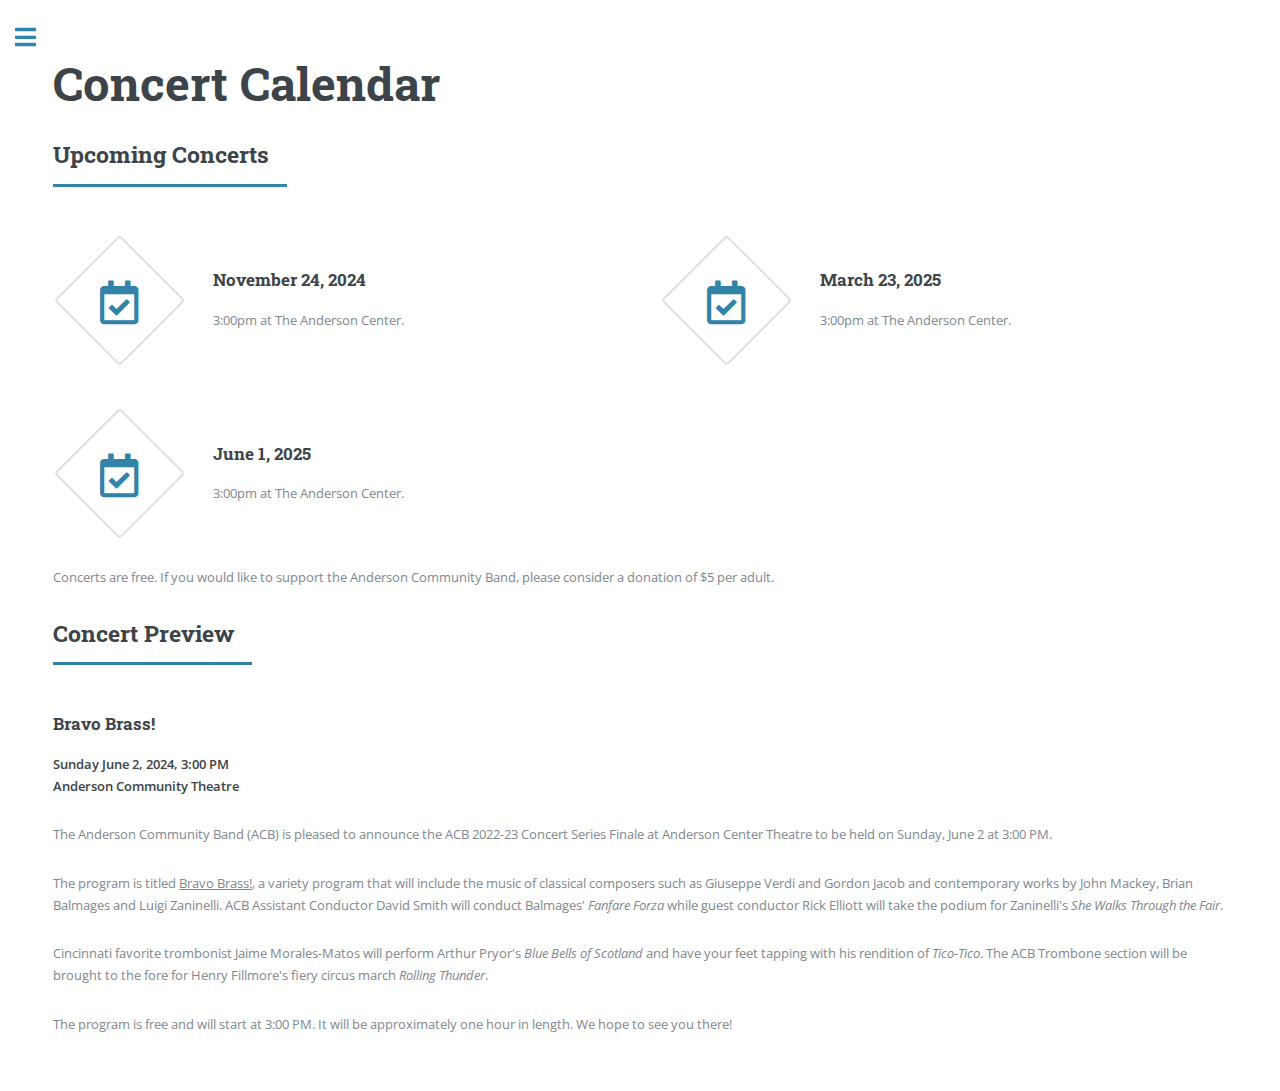
==== concerts.html @ d150aa0e "Add files via upload" ====
<!DOCTYPE HTML>
<html>
	<head>
		<title>Concert Calendar - Anderson Community Band</title>
		<meta charset="utf-8" />
		<meta name="viewport" content="width=device-width, initial-scale=1, user-scalable=no" />
		<link rel="stylesheet" href="assets/css/main.css" />
	</head>
	<body class="is-preload">

		<!-- Wrapper -->
			<div id="wrapper">

				<!-- Main -->
					<div id="main">
						<div class="inner">
							<section>
								<header>
									<h1>Concert Calendar</h1>
								</header>
								<header class="major">
									<h2>Upcoming Concerts</h2>
								</header>
								<div class="features">
									<article>
										<span class="icon far fa-calendar-check"></span>
										<div class="content">
											<h3>November 24, 2024</h3>
											<p>3:00pm at The Anderson Center.</p>
										</div>
									</article>
									<article>
										<span class="icon far fa-calendar-check"></span>
										<div class="content">
											<h3>March 23, 2025</h3>
											<p>3:00pm at The Anderson Center.</p>
										</div>
									</article>
									<article>
										<span class="icon far fa-calendar-check"></span>
										<div class="content">
											<h3>June 1, 2025</h3>
											<p>3:00pm at The Anderson Center.</p>
										</div>
									</article>
									<article>

									</article>
								</div>
								<p>Concerts are free. If you would like to support the Anderson Community Band, please consider a donation of $5 per adult.</p>
								<header class="major">
									<h2>Concert Preview</h2>
								</header>
								<h3>Bravo Brass!</h3>
								<p><strong>Sunday June 2, 2024, 3:00 PM<br/>Anderson Community Theatre</strong></p>
								<p>The Anderson Community Band (ACB) is pleased to announce the ACB 2022-23 Concert Series Finale at Anderson Center Theatre to be held on Sunday, June 2 at 3:00 PM.</p>
								<p>The program is titled <u>Bravo Brass!</u>, a variety program that will include the music of classical composers such as Giuseppe Verdi and Gordon Jacob and contemporary works by John Mackey, Brian Balmages and Luigi Zaninelli. ACB Assistant Conductor David Smith will conduct Balmages' <em>Fanfare Forza</em> while guest conductor Rick Elliott will take the podium for Zaninelli's <em>She Walks Through the Fair</em>.</p>
								<p>Cincinnati favorite trombonist Jaime Morales-Matos will perform Arthur Pryor's <em>Blue Bells of Scotland</em> and have your feet tapping with his rendition of <em>Tico-Tico</em>. The ACB Trombone section will be brought to the fore for Henry Fillmore's fiery circus march <em>Rolling Thunder</em>.</p>
								<p>The program is free and will start at 3:00 PM. It will be approximately one hour in length. We hope to see you there!</p>
							</section>
						</div>
					</div>

				<!-- Sidebar -->
					<div id="sidebar">
						<div class="inner">
							<section id="search" class="alt">
								<span class="image fit"><img src="images/acb_logo.png" alt=""></span>
							</section>
							<!-- Menu -->
								<nav id="menu">
									<ul>
										<li><a href="index.html">Home</a></li>
										<li><a href="concerts.html">Concert Calendar</a></li>
										<li><a href="pastperformance.html">Past Performances</a></li>
										<li><a href="join.html">Join</a></li>
										<li><a href="support.html">Support ACB</a></li>
									</ul>
								</nav>

							<!-- Section -->
								<section>
									<header class="major">
										<h2>Contact</h2>
									</header>
									<p>Please contact the director, John Fecker, for information about having the Anderson Community Band perform at an event or if you are interested in joining the band.</p>
									<ul class="contact">
										<li class="icon solid fa-envelope"><a href="mailto:jmfecker@gmail.com">jmfecker@gmail.com</a></li>
										<li class="icon solid fa-phone">513-207-8506</li>
										<li class="icon solid fa-thumbs-up"><a href="https://www.facebook.com/AndersonCommunityBand/">Facebook Page</a></li>
									</ul>
								</section>
						</div>
					</div>

			</div>

		<!-- Scripts -->
			<script src="assets/js/jquery.min.js"></script>
			<script src="assets/js/browser.min.js"></script>
			<script src="assets/js/breakpoints.min.js"></script>
			<script src="assets/js/util.js"></script>
			<script src="assets/js/main.js"></script>

	</body>
</html>
---- assets/css/main.css ----
@import url(fontawesome-all.min.css);
@import url("https://fonts.googleapis.com/css?family=Open+Sans:400,600,400italic,600italic|Roboto+Slab:400,700");

html, body, div, span, applet, object,
iframe, h1, h2, h3, h4, h5, h6, p, blockquote,
pre, a, abbr, acronym, address, big, cite,
code, del, dfn, em, img, ins, kbd, q, s, samp,
small, strike, strong, sub, sup, tt, var, b,
u, i, center, dl, dt, dd, ol, ul, li, fieldset,
form, label, legend, table, caption, tbody,
tfoot, thead, tr, th, td, article, aside,
canvas, details, embed, figure, figcaption,
footer, header, hgroup, menu, nav, output, ruby,
section, summary, time, mark, audio, video {
  margin: 0;
  padding: 0;
  border: 0;
  font-size: 100%;
  font: inherit;
  vertical-align: baseline; }

article, aside, details, figcaption, figure,
footer, header, hgroup, menu, nav, section {
  display: block; }

body {
  line-height: 1; }

ol, ul {
  list-style: none; }

blockquote, q {
  quotes: none; }
  blockquote:before, blockquote:after, q:before, q:after {
    content: '';
    content: none; }

table {
  border-collapse: collapse;
  border-spacing: 0; }

body {
  -webkit-text-size-adjust: none; }

mark {
  background-color: transparent;
  color: inherit; }

input::-moz-focus-inner {
  border: 0;
  padding: 0; }

input, select, textarea {
  -moz-appearance: none;
  -webkit-appearance: none;
  -ms-appearance: none;
  appearance: none; }

/* Basic */
@-ms-viewport {
  width: device-width; }

body {
  -ms-overflow-style: scrollbar; }

@media screen and (max-width: 480px) {
  html, body {
    min-width: 320px; } }

html {
  box-sizing: border-box; }

*, *:before, *:after {
  box-sizing: inherit; }

body {
  background: #ffffff; }
  body.is-preload *, body.is-preload *:before, body.is-preload *:after, body.is-resizing *, body.is-resizing *:before, body.is-resizing *:after {
    -moz-animation: none !important;
    -webkit-animation: none !important;
    -ms-animation: none !important;
    animation: none !important;
    -moz-transition: none !important;
    -webkit-transition: none !important;
    -ms-transition: none !important;
    transition: none !important; }

/* Type */
body, input, select, textarea {
  color: #7f888f;
  font-family: "Open Sans", sans-serif;
  font-size: 13pt;
  font-weight: 400;
  line-height: 1.65; }
  @media screen and (max-width: 1680px) {
    body, input, select, textarea {
      font-size: 11pt; } }
  @media screen and (max-width: 1280px) {
    body, input, select, textarea {
      font-size: 10pt; } }
  @media screen and (max-width: 360px) {
    body, input, select, textarea {
      font-size: 9pt; } }

a {
  -moz-transition: color 0.2s ease-in-out, border-bottom-color 0.2s ease-in-out;
  -webkit-transition: color 0.2s ease-in-out, border-bottom-color 0.2s ease-in-out;
  -ms-transition: color 0.2s ease-in-out, border-bottom-color 0.2s ease-in-out;
  transition: color 0.2s ease-in-out, border-bottom-color 0.2s ease-in-out;
  border-bottom: dotted 1px;
  color: #3283a8;
  text-decoration: none; }
  a:hover {
    border-bottom-color: #3283a8;
    color: #3283a8 !important; }
    a:hover strong {
      color: inherit; }

strong, b {
  color: #3d4449;
  font-weight: 600; }

em, i {
  font-style: italic; }

p {
  margin: 0 0 2em 0; }

h1, h2, h3, h4, h5, h6 {
  color: #3d4449;
  font-family: "Roboto Slab", serif;
  font-weight: 700;
  line-height: 1.5;
  margin: 0 0 1em 0; }
  h1 a, h2 a, h3 a, h4 a, h5 a, h6 a {
    color: inherit;
    text-decoration: none;
    border-bottom: 0; }

h1 {
  font-size: 4em;
  margin: 0 0 0.5em 0;
  line-height: 1.3; }

h2 {
  font-size: 1.75em; }

h3 {
  font-size: 1.25em; }

h4 {
  font-size: 1.1em; }

h5 {
  font-size: 0.9em; }

h6 {
  font-size: 0.7em; }

@media screen and (max-width: 1680px) {
  h1 {
    font-size: 3.5em; } }

@media screen and (max-width: 980px) {
  h1 {
    font-size: 3.25em; } }

@media screen and (max-width: 736px) {
  h1 {
    font-size: 2em;
    line-height: 1.4; }
  h2 {
    font-size: 1.5em; } }

sub {
  font-size: 0.8em;
  position: relative;
  top: 0.5em; }

sup {
  font-size: 0.8em;
  position: relative;
  top: -0.5em; }

blockquote {
  border-left: solid 3px rgba(210, 215, 217, 0.75);
  font-style: italic;
  margin: 0 0 2em 0;
  padding: 0.5em 0 0.5em 2em; }

code {
  background: rgba(230, 235, 237, 0.25);
  border-radius: 0.375em;
  border: solid 1px rgba(210, 215, 217, 0.75);
  font-family: "Courier New", monospace;
  font-size: 0.9em;
  margin: 0 0.25em;
  padding: 0.25em 0.65em; }

pre {
  -webkit-overflow-scrolling: touch;
  font-family: "Courier New", monospace;
  font-size: 0.9em;
  margin: 0 0 2em 0; }
  pre code {
    display: block;
    line-height: 1.75;
    padding: 1em 1.5em;
    overflow-x: auto; }

hr {
  border: 0;
  border-bottom: solid 1px rgba(210, 215, 217, 0.75);
  margin: 2em 0; }
  hr.major {
    margin: 3em 0; }

.align-left {
  text-align: left; }

.align-center {
  text-align: center; }

.align-right {
  text-align: right; }

/* Row */
.row {
  display: flex;
  flex-wrap: wrap;
  box-sizing: border-box;
  align-items: stretch; }
  .row > * {
    box-sizing: border-box; }
  .row.gtr-uniform > * > :last-child {
    margin-bottom: 0; }
  .row.aln-left {
    justify-content: flex-start; }
  .row.aln-center {
    justify-content: center; }
  .row.aln-right {
    justify-content: flex-end; }
  .row.aln-top {
    align-items: flex-start; }
  .row.aln-middle {
    align-items: center; }
  .row.aln-bottom {
    align-items: flex-end; }
  .row > .imp {
    order: -1; }
  .row > .col-1 {
    width: 8.33333%; }
  .row > .off-1 {
    margin-left: 8.33333%; }
  .row > .col-2 {
    width: 16.66667%; }
  .row > .off-2 {
    margin-left: 16.66667%; }
  .row > .col-3 {
    width: 25%; }
  .row > .off-3 {
    margin-left: 25%; }
  .row > .col-4 {
    width: 33.33333%; }
  .row > .off-4 {
    margin-left: 33.33333%; }
  .row > .col-5 {
    width: 41.66667%; }
  .row > .off-5 {
    margin-left: 41.66667%; }
  .row > .col-6 {
    width: 50%; }
  .row > .off-6 {
    margin-left: 50%; }
  .row > .col-7 {
    width: 58.33333%; }
  .row > .off-7 {
    margin-left: 58.33333%; }
  .row > .col-8 {
    width: 66.66667%; }
  .row > .off-8 {
    margin-left: 66.66667%; }
  .row > .col-9 {
    width: 75%; }
  .row > .off-9 {
    margin-left: 75%; }
  .row > .col-10 {
    width: 83.33333%; }
  .row > .off-10 {
    margin-left: 83.33333%; }
  .row > .col-11 {
    width: 91.66667%; }
  .row > .off-11 {
    margin-left: 91.66667%; }
  .row > .col-12 {
    width: 100%; }
  .row > .off-12 {
    margin-left: 100%; }
  .row.gtr-0 {
    margin-top: 0;
    margin-left: 0em; }
    .row.gtr-0 > * {
      padding: 0 0 0 0em; }
    .row.gtr-0.gtr-uniform {
      margin-top: 0em; }
      .row.gtr-0.gtr-uniform > * {
        padding-top: 0em; }
  .row.gtr-25 {
    margin-top: 0;
    margin-left: -0.375em; }
    .row.gtr-25 > * {
      padding: 0 0 0 0.375em; }
    .row.gtr-25.gtr-uniform {
      margin-top: -0.375em; }
      .row.gtr-25.gtr-uniform > * {
        padding-top: 0.375em; }
  .row.gtr-50 {
    margin-top: 0;
    margin-left: -0.75em; }
    .row.gtr-50 > * {
      padding: 0 0 0 0.75em; }
    .row.gtr-50.gtr-uniform {
      margin-top: -0.75em; }
      .row.gtr-50.gtr-uniform > * {
        padding-top: 0.75em; }
  .row {
    margin-top: 0;
    margin-left: -1.5em; }
    .row > * {
      padding: 0 0 0 1.5em; }
    .row.gtr-uniform {
      margin-top: -1.5em; }
      .row.gtr-uniform > * {
        padding-top: 1.5em; }
  .row.gtr-150 {
    margin-top: 0;
    margin-left: -2.25em; }
    .row.gtr-150 > * {
      padding: 0 0 0 2.25em; }
    .row.gtr-150.gtr-uniform {
      margin-top: -2.25em; }
      .row.gtr-150.gtr-uniform > * {
        padding-top: 2.25em; }
  .row.gtr-200 {
    margin-top: 0;
    margin-left: -3em; }
    .row.gtr-200 > * {
      padding: 0 0 0 3em; }
    .row.gtr-200.gtr-uniform {
      margin-top: -3em; }
      .row.gtr-200.gtr-uniform > * {
        padding-top: 3em; }
  @media screen and (max-width: 1680px) {
    .row {
      display: flex;
      flex-wrap: wrap;
      box-sizing: border-box;
      align-items: stretch; }
      .row > * {
        box-sizing: border-box; }
      .row.gtr-uniform > * > :last-child {
        margin-bottom: 0; }
      .row.aln-left {
        justify-content: flex-start; }
      .row.aln-center {
        justify-content: center; }
      .row.aln-right {
        justify-content: flex-end; }
      .row.aln-top {
        align-items: flex-start; }
      .row.aln-middle {
        align-items: center; }
      .row.aln-bottom {
        align-items: flex-end; }
      .row > .imp-xlarge {
        order: -1; }
      .row > .col-1-xlarge {
        width: 8.33333%; }
      .row > .off-1-xlarge {
        margin-left: 8.33333%; }
      .row > .col-2-xlarge {
        width: 16.66667%; }
      .row > .off-2-xlarge {
        margin-left: 16.66667%; }
      .row > .col-3-xlarge {
        width: 25%; }
      .row > .off-3-xlarge {
        margin-left: 25%; }
      .row > .col-4-xlarge {
        width: 33.33333%; }
      .row > .off-4-xlarge {
        margin-left: 33.33333%; }
      .row > .col-5-xlarge {
        width: 41.66667%; }
      .row > .off-5-xlarge {
        margin-left: 41.66667%; }
      .row > .col-6-xlarge {
        width: 50%; }
      .row > .off-6-xlarge {
        margin-left: 50%; }
      .row > .col-7-xlarge {
        width: 58.33333%; }
      .row > .off-7-xlarge {
        margin-left: 58.33333%; }
      .row > .col-8-xlarge {
        width: 66.66667%; }
      .row > .off-8-xlarge {
        margin-left: 66.66667%; }
      .row > .col-9-xlarge {
        width: 75%; }
      .row > .off-9-xlarge {
        margin-left: 75%; }
      .row > .col-10-xlarge {
        width: 83.33333%; }
      .row > .off-10-xlarge {
        margin-left: 83.33333%; }
      .row > .col-11-xlarge {
        width: 91.66667%; }
      .row > .off-11-xlarge {
        margin-left: 91.66667%; }
      .row > .col-12-xlarge {
        width: 100%; }
      .row > .off-12-xlarge {
        margin-left: 100%; }
      .row.gtr-0 {
        margin-top: 0;
        margin-left: 0em; }
        .row.gtr-0 > * {
          padding: 0 0 0 0em; }
        .row.gtr-0.gtr-uniform {
          margin-top: 0em; }
          .row.gtr-0.gtr-uniform > * {
            padding-top: 0em; }
      .row.gtr-25 {
        margin-top: 0;
        margin-left: -0.375em; }
        .row.gtr-25 > * {
          padding: 0 0 0 0.375em; }
        .row.gtr-25.gtr-uniform {
          margin-top: -0.375em; }
          .row.gtr-25.gtr-uniform > * {
            padding-top: 0.375em; }
      .row.gtr-50 {
        margin-top: 0;
        margin-left: -0.75em; }
        .row.gtr-50 > * {
          padding: 0 0 0 0.75em; }
        .row.gtr-50.gtr-uniform {
          margin-top: -0.75em; }
          .row.gtr-50.gtr-uniform > * {
            padding-top: 0.75em; }
      .row {
        margin-top: 0;
        margin-left: -1.5em; }
        .row > * {
          padding: 0 0 0 1.5em; }
        .row.gtr-uniform {
          margin-top: -1.5em; }
          .row.gtr-uniform > * {
            padding-top: 1.5em; }
      .row.gtr-150 {
        margin-top: 0;
        margin-left: -2.25em; }
        .row.gtr-150 > * {
          padding: 0 0 0 2.25em; }
        .row.gtr-150.gtr-uniform {
          margin-top: -2.25em; }
          .row.gtr-150.gtr-uniform > * {
            padding-top: 2.25em; }
      .row.gtr-200 {
        margin-top: 0;
        margin-left: -3em; }
        .row.gtr-200 > * {
          padding: 0 0 0 3em; }
        .row.gtr-200.gtr-uniform {
          margin-top: -3em; }
          .row.gtr-200.gtr-uniform > * {
            padding-top: 3em; } }
  @media screen and (max-width: 1280px) {
    .row {
      display: flex;
      flex-wrap: wrap;
      box-sizing: border-box;
      align-items: stretch; }
      .row > * {
        box-sizing: border-box; }
      .row.gtr-uniform > * > :last-child {
        margin-bottom: 0; }
      .row.aln-left {
        justify-content: flex-start; }
      .row.aln-center {
        justify-content: center; }
      .row.aln-right {
        justify-content: flex-end; }
      .row.aln-top {
        align-items: flex-start; }
      .row.aln-middle {
        align-items: center; }
      .row.aln-bottom {
        align-items: flex-end; }
      .row > .imp-large {
        order: -1; }
      .row > .col-1-large {
        width: 8.33333%; }
      .row > .off-1-large {
        margin-left: 8.33333%; }
      .row > .col-2-large {
        width: 16.66667%; }
      .row > .off-2-large {
        margin-left: 16.66667%; }
      .row > .col-3-large {
        width: 25%; }
      .row > .off-3-large {
        margin-left: 25%; }
      .row > .col-4-large {
        width: 33.33333%; }
      .row > .off-4-large {
        margin-left: 33.33333%; }
      .row > .col-5-large {
        width: 41.66667%; }
      .row > .off-5-large {
        margin-left: 41.66667%; }
      .row > .col-6-large {
        width: 50%; }
      .row > .off-6-large {
        margin-left: 50%; }
      .row > .col-7-large {
        width: 58.33333%; }
      .row > .off-7-large {
        margin-left: 58.33333%; }
      .row > .col-8-large {
        width: 66.66667%; }
      .row > .off-8-large {
        margin-left: 66.66667%; }
      .row > .col-9-large {
        width: 75%; }
      .row > .off-9-large {
        margin-left: 75%; }
      .row > .col-10-large {
        width: 83.33333%; }
      .row > .off-10-large {
        margin-left: 83.33333%; }
      .row > .col-11-large {
        width: 91.66667%; }
      .row > .off-11-large {
        margin-left: 91.66667%; }
      .row > .col-12-large {
        width: 100%; }
      .row > .off-12-large {
        margin-left: 100%; }
      .row.gtr-0 {
        margin-top: 0;
        margin-left: 0em; }
        .row.gtr-0 > * {
          padding: 0 0 0 0em; }
        .row.gtr-0.gtr-uniform {
          margin-top: 0em; }
          .row.gtr-0.gtr-uniform > * {
            padding-top: 0em; }
      .row.gtr-25 {
        margin-top: 0;
        margin-left: -0.375em; }
        .row.gtr-25 > * {
          padding: 0 0 0 0.375em; }
        .row.gtr-25.gtr-uniform {
          margin-top: -0.375em; }
          .row.gtr-25.gtr-uniform > * {
            padding-top: 0.375em; }
      .row.gtr-50 {
        margin-top: 0;
        margin-left: -0.75em; }
        .row.gtr-50 > * {
          padding: 0 0 0 0.75em; }
        .row.gtr-50.gtr-uniform {
          margin-top: -0.75em; }
          .row.gtr-50.gtr-uniform > * {
            padding-top: 0.75em; }
      .row {
        margin-top: 0;
        margin-left: -1.5em; }
        .row > * {
          padding: 0 0 0 1.5em; }
        .row.gtr-uniform {
          margin-top: -1.5em; }
          .row.gtr-uniform > * {
            padding-top: 1.5em; }
      .row.gtr-150 {
        margin-top: 0;
        margin-left: -2.25em; }
        .row.gtr-150 > * {
          padding: 0 0 0 2.25em; }
        .row.gtr-150.gtr-uniform {
          margin-top: -2.25em; }
          .row.gtr-150.gtr-uniform > * {
            padding-top: 2.25em; }
      .row.gtr-200 {
        margin-top: 0;
        margin-left: -3em; }
        .row.gtr-200 > * {
          padding: 0 0 0 3em; }
        .row.gtr-200.gtr-uniform {
          margin-top: -3em; }
          .row.gtr-200.gtr-uniform > * {
            padding-top: 3em; } }
  @media screen and (max-width: 980px) {
    .row {
      display: flex;
      flex-wrap: wrap;
      box-sizing: border-box;
      align-items: stretch; }
      .row > * {
        box-sizing: border-box; }
      .row.gtr-uniform > * > :last-child {
        margin-bottom: 0; }
      .row.aln-left {
        justify-content: flex-start; }
      .row.aln-center {
        justify-content: center; }
      .row.aln-right {
        justify-content: flex-end; }
      .row.aln-top {
        align-items: flex-start; }
      .row.aln-middle {
        align-items: center; }
      .row.aln-bottom {
        align-items: flex-end; }
      .row > .imp-medium {
        order: -1; }
      .row > .col-1-medium {
        width: 8.33333%; }
      .row > .off-1-medium {
        margin-left: 8.33333%; }
      .row > .col-2-medium {
        width: 16.66667%; }
      .row > .off-2-medium {
        margin-left: 16.66667%; }
      .row > .col-3-medium {
        width: 25%; }
      .row > .off-3-medium {
        margin-left: 25%; }
      .row > .col-4-medium {
        width: 33.33333%; }
      .row > .off-4-medium {
        margin-left: 33.33333%; }
      .row > .col-5-medium {
        width: 41.66667%; }
      .row > .off-5-medium {
        margin-left: 41.66667%; }
      .row > .col-6-medium {
        width: 50%; }
      .row > .off-6-medium {
        margin-left: 50%; }
      .row > .col-7-medium {
        width: 58.33333%; }
      .row > .off-7-medium {
        margin-left: 58.33333%; }
      .row > .col-8-medium {
        width: 66.66667%; }
      .row > .off-8-medium {
        margin-left: 66.66667%; }
      .row > .col-9-medium {
        width: 75%; }
      .row > .off-9-medium {
        margin-left: 75%; }
      .row > .col-10-medium {
        width: 83.33333%; }
      .row > .off-10-medium {
        margin-left: 83.33333%; }
      .row > .col-11-medium {
        width: 91.66667%; }
      .row > .off-11-medium {
        margin-left: 91.66667%; }
      .row > .col-12-medium {
        width: 100%; }
      .row > .off-12-medium {
        margin-left: 100%; }
      .row.gtr-0 {
        margin-top: 0;
        margin-left: 0em; }
        .row.gtr-0 > * {
          padding: 0 0 0 0em; }
        .row.gtr-0.gtr-uniform {
          margin-top: 0em; }
          .row.gtr-0.gtr-uniform > * {
            padding-top: 0em; }
      .row.gtr-25 {
        margin-top: 0;
        margin-left: -0.375em; }
        .row.gtr-25 > * {
          padding: 0 0 0 0.375em; }
        .row.gtr-25.gtr-uniform {
          margin-top: -0.375em; }
          .row.gtr-25.gtr-uniform > * {
            padding-top: 0.375em; }
      .row.gtr-50 {
        margin-top: 0;
        margin-left: -0.75em; }
        .row.gtr-50 > * {
          padding: 0 0 0 0.75em; }
        .row.gtr-50.gtr-uniform {
          margin-top: -0.75em; }
          .row.gtr-50.gtr-uniform > * {
            padding-top: 0.75em; }
      .row {
        margin-top: 0;
        margin-left: -1.5em; }
        .row > * {
          padding: 0 0 0 1.5em; }
        .row.gtr-uniform {
          margin-top: -1.5em; }
          .row.gtr-uniform > * {
            padding-top: 1.5em; }
      .row.gtr-150 {
        margin-top: 0;
        margin-left: -2.25em; }
        .row.gtr-150 > * {
          padding: 0 0 0 2.25em; }
        .row.gtr-150.gtr-uniform {
          margin-top: -2.25em; }
          .row.gtr-150.gtr-uniform > * {
            padding-top: 2.25em; }
      .row.gtr-200 {
        margin-top: 0;
        margin-left: -3em; }
        .row.gtr-200 > * {
          padding: 0 0 0 3em; }
        .row.gtr-200.gtr-uniform {
          margin-top: -3em; }
          .row.gtr-200.gtr-uniform > * {
            padding-top: 3em; } }
  @media screen and (max-width: 736px) {
    .row {
      display: flex;
      flex-wrap: wrap;
      box-sizing: border-box;
      align-items: stretch; }
      .row > * {
        box-sizing: border-box; }
      .row.gtr-uniform > * > :last-child {
        margin-bottom: 0; }
      .row.aln-left {
        justify-content: flex-start; }
      .row.aln-center {
        justify-content: center; }
      .row.aln-right {
        justify-content: flex-end; }
      .row.aln-top {
        align-items: flex-start; }
      .row.aln-middle {
        align-items: center; }
      .row.aln-bottom {
        align-items: flex-end; }
      .row > .imp-small {
        order: -1; }
      .row > .col-1-small {
        width: 8.33333%; }
      .row > .off-1-small {
        margin-left: 8.33333%; }
      .row > .col-2-small {
        width: 16.66667%; }
      .row > .off-2-small {
        margin-left: 16.66667%; }
      .row > .col-3-small {
        width: 25%; }
      .row > .off-3-small {
        margin-left: 25%; }
      .row > .col-4-small {
        width: 33.33333%; }
      .row > .off-4-small {
        margin-left: 33.33333%; }
      .row > .col-5-small {
        width: 41.66667%; }
      .row > .off-5-small {
        margin-left: 41.66667%; }
      .row > .col-6-small {
        width: 50%; }
      .row > .off-6-small {
        margin-left: 50%; }
      .row > .col-7-small {
        width: 58.33333%; }
      .row > .off-7-small {
        margin-left: 58.33333%; }
      .row > .col-8-small {
        width: 66.66667%; }
      .row > .off-8-small {
        margin-left: 66.66667%; }
      .row > .col-9-small {
        width: 75%; }
      .row > .off-9-small {
        margin-left: 75%; }
      .row > .col-10-small {
        width: 83.33333%; }
      .row > .off-10-small {
        margin-left: 83.33333%; }
      .row > .col-11-small {
        width: 91.66667%; }
      .row > .off-11-small {
        margin-left: 91.66667%; }
      .row > .col-12-small {
        width: 100%; }
      .row > .off-12-small {
        margin-left: 100%; }
      .row.gtr-0 {
        margin-top: 0;
        margin-left: 0em; }
        .row.gtr-0 > * {
          padding: 0 0 0 0em; }
        .row.gtr-0.gtr-uniform {
          margin-top: 0em; }
          .row.gtr-0.gtr-uniform > * {
            padding-top: 0em; }
      .row.gtr-25 {
        margin-top: 0;
        margin-left: -0.375em; }
        .row.gtr-25 > * {
          padding: 0 0 0 0.375em; }
        .row.gtr-25.gtr-uniform {
          margin-top: -0.375em; }
          .row.gtr-25.gtr-uniform > * {
            padding-top: 0.375em; }
      .row.gtr-50 {
        margin-top: 0;
        margin-left: -0.75em; }
        .row.gtr-50 > * {
          padding: 0 0 0 0.75em; }
        .row.gtr-50.gtr-uniform {
          margin-top: -0.75em; }
          .row.gtr-50.gtr-uniform > * {
            padding-top: 0.75em; }
      .row {
        margin-top: 0;
        margin-left: -1.5em; }
        .row > * {
          padding: 0 0 0 1.5em; }
        .row.gtr-uniform {
          margin-top: -1.5em; }
          .row.gtr-uniform > * {
            padding-top: 1.5em; }
      .row.gtr-150 {
        margin-top: 0;
        margin-left: -2.25em; }
        .row.gtr-150 > * {
          padding: 0 0 0 2.25em; }
        .row.gtr-150.gtr-uniform {
          margin-top: -2.25em; }
          .row.gtr-150.gtr-uniform > * {
            padding-top: 2.25em; }
      .row.gtr-200 {
        margin-top: 0;
        margin-left: -3em; }
        .row.gtr-200 > * {
          padding: 0 0 0 3em; }
        .row.gtr-200.gtr-uniform {
          margin-top: -3em; }
          .row.gtr-200.gtr-uniform > * {
            padding-top: 3em; } }
  @media screen and (max-width: 480px) {
    .row {
      display: flex;
      flex-wrap: wrap;
      box-sizing: border-box;
      align-items: stretch; }
      .row > * {
        box-sizing: border-box; }
      .row.gtr-uniform > * > :last-child {
        margin-bottom: 0; }
      .row.aln-left {
        justify-content: flex-start; }
      .row.aln-center {
        justify-content: center; }
      .row.aln-right {
        justify-content: flex-end; }
      .row.aln-top {
        align-items: flex-start; }
      .row.aln-middle {
        align-items: center; }
      .row.aln-bottom {
        align-items: flex-end; }
      .row > .imp-xsmall {
        order: -1; }
      .row > .col-1-xsmall {
        width: 8.33333%; }
      .row > .off-1-xsmall {
        margin-left: 8.33333%; }
      .row > .col-2-xsmall {
        width: 16.66667%; }
      .row > .off-2-xsmall {
        margin-left: 16.66667%; }
      .row > .col-3-xsmall {
        width: 25%; }
      .row > .off-3-xsmall {
        margin-left: 25%; }
      .row > .col-4-xsmall {
        width: 33.33333%; }
      .row > .off-4-xsmall {
        margin-left: 33.33333%; }
      .row > .col-5-xsmall {
        width: 41.66667%; }
      .row > .off-5-xsmall {
        margin-left: 41.66667%; }
      .row > .col-6-xsmall {
        width: 50%; }
      .row > .off-6-xsmall {
        margin-left: 50%; }
      .row > .col-7-xsmall {
        width: 58.33333%; }
      .row > .off-7-xsmall {
        margin-left: 58.33333%; }
      .row > .col-8-xsmall {
        width: 66.66667%; }
      .row > .off-8-xsmall {
        margin-left: 66.66667%; }
      .row > .col-9-xsmall {
        width: 75%; }
      .row > .off-9-xsmall {
        margin-left: 75%; }
      .row > .col-10-xsmall {
        width: 83.33333%; }
      .row > .off-10-xsmall {
        margin-left: 83.33333%; }
      .row > .col-11-xsmall {
        width: 91.66667%; }
      .row > .off-11-xsmall {
        margin-left: 91.66667%; }
      .row > .col-12-xsmall {
        width: 100%; }
      .row > .off-12-xsmall {
        margin-left: 100%; }
      .row.gtr-0 {
        margin-top: 0;
        margin-left: 0em; }
        .row.gtr-0 > * {
          padding: 0 0 0 0em; }
        .row.gtr-0.gtr-uniform {
          margin-top: 0em; }
          .row.gtr-0.gtr-uniform > * {
            padding-top: 0em; }
      .row.gtr-25 {
        margin-top: 0;
        margin-left: -0.375em; }
        .row.gtr-25 > * {
          padding: 0 0 0 0.375em; }
        .row.gtr-25.gtr-uniform {
          margin-top: -0.375em; }
          .row.gtr-25.gtr-uniform > * {
            padding-top: 0.375em; }
      .row.gtr-50 {
        margin-top: 0;
        margin-left: -0.75em; }
        .row.gtr-50 > * {
          padding: 0 0 0 0.75em; }
        .row.gtr-50.gtr-uniform {
          margin-top: -0.75em; }
          .row.gtr-50.gtr-uniform > * {
            padding-top: 0.75em; }
      .row {
        margin-top: 0;
        margin-left: -1.5em; }
        .row > * {
          padding: 0 0 0 1.5em; }
        .row.gtr-uniform {
          margin-top: -1.5em; }
          .row.gtr-uniform > * {
            padding-top: 1.5em; }
      .row.gtr-150 {
        margin-top: 0;
        margin-left: -2.25em; }
        .row.gtr-150 > * {
          padding: 0 0 0 2.25em; }
        .row.gtr-150.gtr-uniform {
          margin-top: -2.25em; }
          .row.gtr-150.gtr-uniform > * {
            padding-top: 2.25em; }
      .row.gtr-200 {
        margin-top: 0;
        margin-left: -3em; }
        .row.gtr-200 > * {
          padding: 0 0 0 3em; }
        .row.gtr-200.gtr-uniform {
          margin-top: -3em; }
          .row.gtr-200.gtr-uniform > * {
            padding-top: 3em; } }

/* Section/Article */
section.special, article.special {
  text-align: center; }

header p {
  font-family: "Roboto Slab", serif;
  font-size: 1em;
  font-weight: 400;
  letter-spacing: 0.075em;
  margin-top: -0.5em;
  text-transform: uppercase; }

header.major > :last-child {
  border-bottom: solid 3px #3283a8;
  display: inline-block;
  margin: 0 0 2em 0;
  padding: 0 0.75em 0.5em 0; }

header.main > :last-child {
  margin: 0 0 1em 0; }

/* Form */
form {
  margin: 0 0 2em 0; }

label {
  color: #3d4449;
  display: block;
  font-size: 0.9em;
  font-weight: 600;
  margin: 0 0 1em 0; }

input[type="text"],
input[type="password"],
input[type="email"],
input[type="tel"],
input[type="search"],
input[type="url"],
select,
textarea {
  -moz-appearance: none;
  -webkit-appearance: none;
  -ms-appearance: none;
  appearance: none;
  background: #ffffff;
  border-radius: 0.375em;
  border: none;
  border: solid 1px rgba(210, 215, 217, 0.75);
  color: inherit;
  display: block;
  outline: 0;
  padding: 0 1em;
  text-decoration: none;
  width: 100%; }
  input[type="text"]:invalid,
  input[type="password"]:invalid,
  input[type="email"]:invalid,
  input[type="tel"]:invalid,
  input[type="search"]:invalid,
  input[type="url"]:invalid,
  select:invalid,
  textarea:invalid {
    box-shadow: none; }
  input[type="text"]:focus,
  input[type="password"]:focus,
  input[type="email"]:focus,
  input[type="tel"]:focus,
  input[type="search"]:focus,
  input[type="url"]:focus,
  select:focus,
  textarea:focus {
    border-color: #3283a8;
    box-shadow: 0 0 0 1px #3283a8; }

select {
  background-image: url("data:image/svg+xml;charset=utf8,%3Csvg xmlns='http://www.w3.org/2000/svg' width='40' height='40' preserveAspectRatio='none' viewBox='0 0 40 40'%3E%3Cpath d='M9.4,12.3l10.4,10.4l10.4-10.4c0.2-0.2,0.5-0.4,0.9-0.4c0.3,0,0.6,0.1,0.9,0.4l3.3,3.3c0.2,0.2,0.4,0.5,0.4,0.9 c0,0.4-0.1,0.6-0.4,0.9L20.7,31.9c-0.2,0.2-0.5,0.4-0.9,0.4c-0.3,0-0.6-0.1-0.9-0.4L4.3,17.3c-0.2-0.2-0.4-0.5-0.4-0.9 c0-0.4,0.1-0.6,0.4-0.9l3.3-3.3c0.2-0.2,0.5-0.4,0.9-0.4S9.1,12.1,9.4,12.3z' fill='rgba(210, 215, 217, 0.75)' /%3E%3C/svg%3E");
  background-size: 1.25em;
  background-repeat: no-repeat;
  background-position: calc(100% - 1em) center;
  height: 2.75em;
  padding-right: 2.75em;
  text-overflow: ellipsis; }
  select option {
    color: #3d4449;
    background: #ffffff; }
  select:focus::-ms-value {
    background-color: transparent; }
  select::-ms-expand {
    display: none; }

input[type="text"],
input[type="password"],
input[type="email"],
input[type="tel"],
input[type="search"],
input[type="url"],
select {
  height: 2.75em; }

textarea {
  padding: 0.75em 1em; }

input[type="checkbox"],
input[type="radio"] {
  -moz-appearance: none;
  -webkit-appearance: none;
  -ms-appearance: none;
  appearance: none;
  display: block;
  float: left;
  margin-right: -2em;
  opacity: 0;
  width: 1em;
  z-index: -1; }
  input[type="checkbox"] + label,
  input[type="radio"] + label {
    text-decoration: none;
    color: #7f888f;
    cursor: pointer;
    display: inline-block;
    font-size: 1em;
    font-weight: 400;
    padding-left: 2.4em;
    padding-right: 0.75em;
    position: relative; }
    input[type="checkbox"] + label:before,
    input[type="radio"] + label:before {
      -moz-osx-font-smoothing: grayscale;
      -webkit-font-smoothing: antialiased;
      display: inline-block;
      font-style: normal;
      font-variant: normal;
      text-rendering: auto;
      line-height: 1;
      text-transform: none !important;
      font-family: 'Font Awesome 5 Free';
      font-weight: 900; }
    input[type="checkbox"] + label:before,
    input[type="radio"] + label:before {
      background: #ffffff;
      border-radius: 0.375em;
      border: solid 1px rgba(210, 215, 217, 0.75);
      content: '';
      display: inline-block;
      font-size: 0.8em;
      height: 2.0625em;
      left: 0;
      line-height: 2.0625em;
      position: absolute;
      text-align: center;
      top: 0;
      width: 2.0625em; }
  input[type="checkbox"]:checked + label:before,
  input[type="radio"]:checked + label:before {
    background: #3d4449;
    border-color: #3d4449;
    color: #ffffff;
    content: '\f00c'; }
  input[type="checkbox"]:focus + label:before,
  input[type="radio"]:focus + label:before {
    border-color: #3283a8;
    box-shadow: 0 0 0 1px #3283a8; }

input[type="checkbox"] + label:before {
  border-radius: 0.375em; }

input[type="radio"] + label:before {
  border-radius: 100%; }

::-webkit-input-placeholder {
  color: #9fa3a6 !important;
  opacity: 1.0; }

:-moz-placeholder {
  color: #9fa3a6 !important;
  opacity: 1.0; }

::-moz-placeholder {
  color: #9fa3a6 !important;
  opacity: 1.0; }

:-ms-input-placeholder {
  color: #9fa3a6 !important;
  opacity: 1.0; }

/* Box */
.box {
  border-radius: 0.375em;
  border: solid 1px rgba(210, 215, 217, 0.75);
  margin-bottom: 2em;
  padding: 1.5em; }
  .box > :last-child,
  .box > :last-child > :last-child,
  .box > :last-child > :last-child > :last-child {
    margin-bottom: 0; }
  .box.alt {
    border: 0;
    border-radius: 0;
    padding: 0; }

/* Icon */
.icon {
  text-decoration: none;
  border-bottom: none;
  position: relative; }
  .icon:before {
    -moz-osx-font-smoothing: grayscale;
    -webkit-font-smoothing: antialiased;
    display: inline-block;
    font-style: normal;
    font-variant: normal;
    text-rendering: auto;
    line-height: 1;
    text-transform: none !important;
    font-family: 'Font Awesome 5 Free';
    font-weight: 400; }
  .icon > .label {
    display: none; }
  .icon:before {
    line-height: inherit; }
  .icon.solid:before {
    font-weight: 900; }
  .icon.brands:before {
    font-family: 'Font Awesome 5 Brands'; }

/* Image */
.image {
  border-radius: 0.375em;
  border: 0;
  display: inline-block;
  position: relative; }
  .image img {
    border-radius: 0.375em;
    display: block; }
  .image.left, .image.right {
    max-width: 40%; }
    .image.left img, .image.right img {
      width: 100%; }
  .image.left {
    float: left;
    padding: 0 1.5em 1em 0;
    top: 0.25em; }
  .image.right {
    float: right;
    padding: 0 0 1em 1.5em;
    top: 0.25em; }
  .image.fit {
    display: block;
    margin: 0 0 2em 0;
    width: 100%; }
    .image.fit img {
      width: 100%; }
  .image.main {
    display: block;
    margin: 0 0 3em 0;
    width: 100%; }
    .image.main img {
      width: 100%; }

a.image {
  overflow: hidden; }
  a.image img {
    -moz-transition: -moz-transform 0.2s ease;
    -webkit-transition: -webkit-transform 0.2s ease;
    -ms-transition: -ms-transform 0.2s ease;
    transition: transform 0.2s ease; }
  a.image:hover img {
    -moz-transform: scale(1.075);
    -webkit-transform: scale(1.075);
    -ms-transform: scale(1.075);
    transform: scale(1.075); }

/* List */
ol {
  list-style: decimal;
  margin: 0 0 2em 0;
  padding-left: 1.25em; }
  ol li {
    padding-left: 0.25em; }

ul {
  list-style: disc;
  margin: 0 0 2em 0;
  padding-left: 1em; }
  ul li {
    padding-left: 0.5em; }
  ul.alt {
    list-style: none;
    padding-left: 0; }
    ul.alt li {
      border-top: solid 1px rgba(210, 215, 217, 0.75);
      padding: 0.5em 0; }
      ul.alt li:first-child {
        border-top: 0;
        padding-top: 0; }

dl {
  margin: 0 0 2em 0; }
  dl dt {
    display: block;
    font-weight: 600;
    margin: 0 0 1em 0; }
  dl dd {
    margin-left: 2em; }

/* Actions */
ul.actions {
  display: -moz-flex;
  display: -webkit-flex;
  display: -ms-flex;
  display: flex;
  cursor: default;
  list-style: none;
  margin-left: -1em;
  padding-left: 0; }
  ul.actions li {
    padding: 0 0 0 1em;
    vertical-align: middle; }
  ul.actions.special {
    -moz-justify-content: center;
    -webkit-justify-content: center;
    -ms-justify-content: center;
    justify-content: center;
    width: 100%;
    margin-left: 0; }
    ul.actions.special li:first-child {
      padding-left: 0; }
  ul.actions.stacked {
    -moz-flex-direction: column;
    -webkit-flex-direction: column;
    -ms-flex-direction: column;
    flex-direction: column;
    margin-left: 0; }
    ul.actions.stacked li {
      padding: 1.3em 0 0 0; }
      ul.actions.stacked li:first-child {
        padding-top: 0; }
  ul.actions.fit {
    width: calc(100% + 1em); }
    ul.actions.fit li {
      -moz-flex-grow: 1;
      -webkit-flex-grow: 1;
      -ms-flex-grow: 1;
      flex-grow: 1;
      -moz-flex-shrink: 1;
      -webkit-flex-shrink: 1;
      -ms-flex-shrink: 1;
      flex-shrink: 1;
      width: 100%; }
      ul.actions.fit li > * {
        width: 100%; }
    ul.actions.fit.stacked {
      width: 100%; }

/* Icons */
ul.icons {
  cursor: default;
  list-style: none;
  padding-left: 0; }
  ul.icons li {
    display: inline-block;
    padding: 0 1em 0 0; }
    ul.icons li:last-child {
      padding-right: 0; }
    ul.icons li .icon {
      color: inherit; }
      ul.icons li .icon:before {
        font-size: 1.25em; }

/* Contact */
ul.contact {
  list-style: none;
  padding: 0; }
  ul.contact li {
    text-decoration: none;
    border-top: solid 1px rgba(210, 215, 217, 0.75);
    margin: 1.5em 0 0 0;
    padding: 1.5em 0 0 3em;
    position: relative; }
    ul.contact li:before {
      -moz-osx-font-smoothing: grayscale;
      -webkit-font-smoothing: antialiased;
      display: inline-block;
      font-style: normal;
      font-variant: normal;
      text-rendering: auto;
      line-height: 1;
      text-transform: none !important;
      font-family: 'Font Awesome 5 Free';
      font-weight: 400; }
    ul.contact li:before {
      color: #3283a8;
      display: inline-block;
      font-size: 1.5em;
      height: 1.125em;
      left: 0;
      line-height: 1.125em;
      position: absolute;
      text-align: center;
      top: 1em;
      width: 1.5em; }
    ul.contact li:first-child {
      border-top: 0;
      margin-top: 0;
      padding-top: 0; }
      ul.contact li:first-child:before {
        top: 0; }
    ul.contact li a {
      color: inherit; }

/* Pagination */
ul.pagination {
  cursor: default;
  list-style: none;
  padding-left: 0; }
  ul.pagination li {
    display: inline-block;
    padding-left: 0;
    vertical-align: middle; }
    ul.pagination li > .page {
      -moz-transition: background-color 0.2s ease-in-out, color 0.2s ease-in-out;
      -webkit-transition: background-color 0.2s ease-in-out, color 0.2s ease-in-out;
      -ms-transition: background-color 0.2s ease-in-out, color 0.2s ease-in-out;
      transition: background-color 0.2s ease-in-out, color 0.2s ease-in-out;
      border-bottom: 0;
      border-radius: 0.375em;
      display: inline-block;
      font-size: 0.8em;
      font-weight: 600;
      height: 2em;
      line-height: 2em;
      margin: 0 0.125em;
      min-width: 2em;
      padding: 0 0.5em;
      text-align: center; }
      ul.pagination li > .page.active {
        background-color: #3283a8;
        color: #ffffff !important; }
        ul.pagination li > .page.active:hover {
          background-color: #f67878; }
        ul.pagination li > .page.active:active {
          background-color: #f45c5c; }
    ul.pagination li:first-child {
      padding-right: 0.75em; }
    ul.pagination li:last-child {
      padding-left: 0.75em; }
  @media screen and (max-width: 480px) {
    ul.pagination li:nth-child(n+2):nth-last-child(n+2) {
      display: none; }
    ul.pagination li:first-child {
      padding-right: 0; } }

/* Table */
.table-wrapper {
  -webkit-overflow-scrolling: touch;
  overflow-x: auto; }

table {
  margin: 0 0 2em 0;
  width: 100%; }
  table tbody tr {
    border: solid 1px rgba(210, 215, 217, 0.75);
    border-left: 0;
    border-right: 0; }
    table tbody tr:nth-child(2n + 1) {
      background-color: rgba(230, 235, 237, 0.25); }
  table td {
    padding: 0.75em 0.75em;
    font-size: 0.8em; }
  table th {
    color: #3d4449;
    font-size: 0.9em;
    font-weight: 600;
    padding: 0 0.75em 0.75em 0.75em;
    text-align: left; }
  table thead {
    border-bottom: solid 2px rgba(210, 215, 217, 0.75); }
  table tfoot {
    border-top: solid 2px rgba(210, 215, 217, 0.75); }
  table.alt {
    border-collapse: separate; }
    table.alt tbody tr td {
      border: solid 1px rgba(210, 215, 217, 0.75);
      border-left-width: 0;
      border-top-width: 0; }
      table.alt tbody tr td:first-child {
        border-left-width: 1px; }
    table.alt tbody tr:first-child td {
      border-top-width: 1px; }
    table.alt thead {
      border-bottom: 0; }
    table.alt tfoot {
      border-top: 0; }

/* Button */
input[type="submit"],
input[type="reset"],
input[type="button"],
button,
.button {
  -moz-appearance: none;
  -webkit-appearance: none;
  -ms-appearance: none;
  appearance: none;
  -moz-transition: background-color 0.2s ease-in-out, color 0.2s ease-in-out;
  -webkit-transition: background-color 0.2s ease-in-out, color 0.2s ease-in-out;
  -ms-transition: background-color 0.2s ease-in-out, color 0.2s ease-in-out;
  transition: background-color 0.2s ease-in-out, color 0.2s ease-in-out;
  background-color: transparent;
  border-radius: 0.375em;
  border: 0;
  box-shadow: inset 0 0 0 2px #3283a8;
  color: #3283a8 !important;
  cursor: pointer;
  display: inline-block;
  font-family: "Roboto Slab", serif;
  font-size: 0.8em;
  font-weight: 700;
  height: 3.5em;
  letter-spacing: 0.075em;
  line-height: 3.5em;
  padding: 0 2.25em;
  text-align: center;
  text-decoration: none;
  text-transform: uppercase;
  white-space: nowrap; }
  input[type="submit"]:hover,
  input[type="reset"]:hover,
  input[type="button"]:hover,
  button:hover,
  .button:hover {
    background-color: rgba(245, 106, 106, 0.05); }
  input[type="submit"]:active,
  input[type="reset"]:active,
  input[type="button"]:active,
  button:active,
  .button:active {
    background-color: rgba(245, 106, 106, 0.15); }
  input[type="submit"].icon:before,
  input[type="reset"].icon:before,
  input[type="button"].icon:before,
  button.icon:before,
  .button.icon:before {
    margin-right: 0.5em; }
  input[type="submit"].fit,
  input[type="reset"].fit,
  input[type="button"].fit,
  button.fit,
  .button.fit {
    width: 100%; }
  input[type="submit"].small,
  input[type="reset"].small,
  input[type="button"].small,
  button.small,
  .button.small {
    font-size: 0.6em; }
  input[type="submit"].large,
  input[type="reset"].large,
  input[type="button"].large,
  button.large,
  .button.large {
    font-size: 1em;
    height: 3.65em;
    line-height: 3.65em; }
  input[type="submit"].primary,
  input[type="reset"].primary,
  input[type="button"].primary,
  button.primary,
  .button.primary {
    background-color: #3283a8;
    box-shadow: none;
    color: #ffffff !important; }
    input[type="submit"].primary:hover,
    input[type="reset"].primary:hover,
    input[type="button"].primary:hover,
    button.primary:hover,
    .button.primary:hover {
      background-color: #f67878; }
    input[type="submit"].primary:active,
    input[type="reset"].primary:active,
    input[type="button"].primary:active,
    button.primary:active,
    .button.primary:active {
      background-color: #f45c5c; }
  input[type="submit"].disabled, input[type="submit"]:disabled,
  input[type="reset"].disabled,
  input[type="reset"]:disabled,
  input[type="button"].disabled,
  input[type="button"]:disabled,
  button.disabled,
  button:disabled,
  .button.disabled,
  .button:disabled {
    pointer-events: none;
    opacity: 0.25; }

/* Mini Posts */
.mini-posts article {
  border-top: solid 1px rgba(210, 215, 217, 0.75);
  margin-top: 2em;
  padding-top: 2em; }
  .mini-posts article .image {
    display: block;
    margin: 0 0 1.5em 0; }
    .mini-posts article .image img {
      display: block;
      width: 100%; }
  .mini-posts article:first-child {
    border-top: 0;
    margin-top: 0;
    padding-top: 0; }

/* Features */
.features {
  display: -moz-flex;
  display: -webkit-flex;
  display: -ms-flex;
  display: flex;
  -moz-flex-wrap: wrap;
  -webkit-flex-wrap: wrap;
  -ms-flex-wrap: wrap;
  flex-wrap: wrap;
  margin: 0 0 2em -3em;
  width: calc(100% + 3em); }
  .features article {
    -moz-align-items: center;
    -webkit-align-items: center;
    -ms-align-items: center;
    align-items: center;
    display: -moz-flex;
    display: -webkit-flex;
    display: -ms-flex;
    display: flex;
    margin: 0 0 3em 3em;
    position: relative;
    width: calc(50% - 3em); }
    .features article:nth-child(2n - 1) {
      margin-right: 1.5em; }
    .features article:nth-child(2n) {
      margin-left: 1.5em; }
    .features article:nth-last-child(1), .features article:nth-last-child(2) {
      margin-bottom: 0; }
    .features article .icon {
      -moz-flex-grow: 0;
      -webkit-flex-grow: 0;
      -ms-flex-grow: 0;
      flex-grow: 0;
      -moz-flex-shrink: 0;
      -webkit-flex-shrink: 0;
      -ms-flex-shrink: 0;
      flex-shrink: 0;
      display: block;
      height: 10em;
      line-height: 10em;
      margin: 0 2em 0 0;
      text-align: center;
      width: 10em; }
      .features article .icon:before {
        color: #3283a8;
        font-size: 2.75rem;
        position: relative;
        top: 0.05em; }
      .features article .icon:after {
        -moz-transform: rotate(45deg);
        -webkit-transform: rotate(45deg);
        -ms-transform: rotate(45deg);
        transform: rotate(45deg);
        border-radius: 0.25rem;
        border: solid 2px rgba(210, 215, 217, 0.75);
        content: '';
        display: block;
        height: 7em;
        left: 50%;
        margin: -3.5em 0 0 -3.5em;
        position: absolute;
        top: 50%;
        width: 7em; }
    .features article .content {
      -moz-flex-grow: 1;
      -webkit-flex-grow: 1;
      -ms-flex-grow: 1;
      flex-grow: 1;
      -moz-flex-shrink: 1;
      -webkit-flex-shrink: 1;
      -ms-flex-shrink: 1;
      flex-shrink: 1;
      width: 100%; }
      .features article .content > :last-child {
        margin-bottom: 0; }
  @media screen and (max-width: 980px) {
    .features {
      margin: 0 0 2em 0;
      width: 100%; }
      .features article {
        margin: 0 0 3em 0;
        width: 100%; }
        .features article:nth-child(2n - 1) {
          margin-right: 0; }
        .features article:nth-child(2n) {
          margin-left: 0; }
        .features article:nth-last-child(1), .features article:nth-last-child(2) {
          margin-bottom: 3em; }
        .features article:last-child {
          margin-bottom: 0; }
        .features article .icon {
          height: 8em;
          line-height: 8em;
          width: 8em; }
          .features article .icon:before {
            font-size: 2.25rem; }
          .features article .icon:after {
            height: 6em;
            margin: -3em 0 0 -3em;
            width: 6em; } }
  @media screen and (max-width: 480px) {
    .features article {
      -moz-flex-direction: column;
      -webkit-flex-direction: column;
      -ms-flex-direction: column;
      flex-direction: column;
      -moz-align-items: -moz-flex-start;
      -webkit-align-items: -webkit-flex-start;
      -ms-align-items: -ms-flex-start;
      align-items: flex-start; }
      .features article .icon {
        height: 6em;
        line-height: 6em;
        margin: 0 0 1.5em 0;
        width: 6em; }
        .features article .icon:before {
          font-size: 1.5rem; }
        .features article .icon:after {
          height: 4em;
          margin: -2em 0 0 -2em;
          width: 4em; } }
  @media screen and (max-width: 480px) {
    .features article .icon:before {
      font-size: 1.25rem; } }

/* Posts */
.posts {
  display: -moz-flex;
  display: -webkit-flex;
  display: -ms-flex;
  display: flex;
  -moz-flex-wrap: wrap;
  -webkit-flex-wrap: wrap;
  -ms-flex-wrap: wrap;
  flex-wrap: wrap;
  margin: 0 0 2em -6em;
  width: calc(100% + 6em); }
  .posts article {
    -moz-flex-grow: 0;
    -webkit-flex-grow: 0;
    -ms-flex-grow: 0;
    flex-grow: 0;
    -moz-flex-shrink: 1;
    -webkit-flex-shrink: 1;
    -ms-flex-shrink: 1;
    flex-shrink: 1;
    margin: 0 0 6em 6em;
    position: relative;
    width: calc(33.33333% - 6em); }
    .posts article:before {
      background: rgba(210, 215, 217, 0.75);
      content: '';
      display: block;
      height: calc(100% + 6em);
      left: -3em;
      position: absolute;
      top: 0;
      width: 1px; }
    .posts article:after {
      background: rgba(210, 215, 217, 0.75);
      bottom: -3em;
      content: '';
      display: block;
      height: 1px;
      position: absolute;
      right: 0;
      width: calc(100% + 6em); }
    .posts article > :last-child {
      margin-bottom: 0; }
    .posts article .image {
      display: block;
      margin: 0 0 2em 0; }
      .posts article .image img {
        display: block;
        width: 100%; }
  @media screen and (min-width: 1681px) {
    .posts article:nth-child(3n + 1):before {
      display: none; }
    .posts article:nth-child(3n + 1):after {
      width: 100%; }
    .posts article:nth-last-child(1), .posts article:nth-last-child(2), .posts article:nth-last-child(3) {
      margin-bottom: 0; }
      .posts article:nth-last-child(1):before, .posts article:nth-last-child(2):before, .posts article:nth-last-child(3):before {
        height: 100%; }
      .posts article:nth-last-child(1):after, .posts article:nth-last-child(2):after, .posts article:nth-last-child(3):after {
        display: none; } }
  @media screen and (max-width: 1680px) {
    .posts article {
      width: calc(50% - 6em); }
      .posts article:nth-last-child(3) {
        margin-bottom: 6em; } }
  @media screen and (min-width: 481px) and (max-width: 1680px) {
    .posts article:nth-child(2n + 1):before {
      display: none; }
    .posts article:nth-child(2n + 1):after {
      width: 100%; }
    .posts article:nth-last-child(1), .posts article:nth-last-child(2) {
      margin-bottom: 0; }
      .posts article:nth-last-child(1):before, .posts article:nth-last-child(2):before {
        height: 100%; }
      .posts article:nth-last-child(1):after, .posts article:nth-last-child(2):after {
        display: none; } }
  @media screen and (max-width: 736px) {
    .posts {
      margin: 0 0 2em -4.5em;
      width: calc(100% + 4.5em); }
      .posts article {
        margin: 0 0 4.5em 4.5em;
        width: calc(50% - 4.5em); }
        .posts article:before {
          height: calc(100% + 4.5em);
          left: -2.25em; }
        .posts article:after {
          bottom: -2.25em;
          width: calc(100% + 4.5em); }
        .posts article:nth-last-child(3) {
          margin-bottom: 4.5em; } }
  @media screen and (max-width: 480px) {
    .posts {
      margin: 0 0 2em 0;
      width: 100%; }
      .posts article {
        margin: 0 0 4.5em 0;
        width: 100%; }
        .posts article:before {
          display: none; }
        .posts article:after {
          width: 100%; }
        .posts article:last-child {
          margin-bottom: 0; }
          .posts article:last-child:after {
            display: none; } }

/* Wrapper */
#wrapper {
  display: -moz-flex;
  display: -webkit-flex;
  display: -ms-flex;
  display: flex;
  -moz-flex-direction: row-reverse;
  -webkit-flex-direction: row-reverse;
  -ms-flex-direction: row-reverse;
  flex-direction: row-reverse;
  min-height: 100vh; }

/* Main */
#main {
  -moz-flex-grow: 1;
  -webkit-flex-grow: 1;
  -ms-flex-grow: 1;
  flex-grow: 1;
  -moz-flex-shrink: 1;
  -webkit-flex-shrink: 1;
  -ms-flex-shrink: 1;
  flex-shrink: 1;
  width: 100%; }
  #main > .inner {
    padding: 0 6em 0.1em 6em ;
    margin: 0 auto;
    max-width: 110em; }
    #main > .inner > section {
      padding: 6em 0 4em 0 ;
      border-top: solid 2px rgba(210, 215, 217, 0.75); }
      #main > .inner > section:first-of-type {
        border-top: 0 !important; }
  @media screen and (max-width: 1680px) {
    #main > .inner {
      padding: 0 5em 0.1em 5em ; }
      #main > .inner > section {
        padding: 5em 0 3em 0 ; } }
  @media screen and (max-width: 1280px) {
    #main > .inner {
      padding: 0 4em 0.1em 4em ; }
      #main > .inner > section {
        padding: 4em 0 2em 0 ; } }
  @media screen and (max-width: 736px) {
    #main > .inner {
      padding: 0 2em 0.1em 2em ; }
      #main > .inner > section {
        padding: 3em 0 1em 0 ; } }

/* Sidebar */
#search form {
  text-decoration: none;
  position: relative; }
  #search form:before {
    -moz-osx-font-smoothing: grayscale;
    -webkit-font-smoothing: antialiased;
    display: inline-block;
    font-style: normal;
    font-variant: normal;
    text-rendering: auto;
    line-height: 1;
    text-transform: none !important;
    font-family: 'Font Awesome 5 Free';
    font-weight: 900; }
  #search form:before {
    -moz-transform: scaleX(-1);
    -webkit-transform: scaleX(-1);
    -ms-transform: scaleX(-1);
    transform: scaleX(-1);
    color: #7f888f;
    content: '\f002';
    cursor: default;
    display: block;
    font-size: 1.5em;
    height: 2em;
    line-height: 2em;
    opacity: 0.325;
    position: absolute;
    right: 0;
    text-align: center;
    top: 0;
    width: 2em; }
  #search form input[type="text"] {
    padding-right: 2.75em; }

#sidebar {
  -moz-flex-grow: 0;
  -webkit-flex-grow: 0;
  -ms-flex-grow: 0;
  flex-grow: 0;
  -moz-flex-shrink: 0;
  -webkit-flex-shrink: 0;
  -ms-flex-shrink: 0;
  flex-shrink: 0;
  -moz-transition: margin-left 0.5s ease, box-shadow 0.5s ease;
  -webkit-transition: margin-left 0.5s ease, box-shadow 0.5s ease;
  -ms-transition: margin-left 0.5s ease, box-shadow 0.5s ease;
  transition: margin-left 0.5s ease, box-shadow 0.5s ease;
  background-color: #f5f6f7;
  font-size: 0.9em;
  position: relative;
  width: 26em; }
  #sidebar h2 {
    font-size: 1.38889em; }
  #sidebar > .inner {
    padding: 2.22222em 2.22222em 2.44444em 2.22222em ;
    position: relative;
    width: 26em; }
    #sidebar > .inner > * {
      border-bottom: solid 2px rgba(210, 215, 217, 0.75);
      margin: 0 0 3.5em 0;
      padding: 0 0 3.5em 0; }
      #sidebar > .inner > * > :last-child {
        margin-bottom: 0; }
      #sidebar > .inner > *:last-child {
        border-bottom: 0;
        margin-bottom: 0;
        padding-bottom: 0; }
    #sidebar > .inner > .alt {
      background-color: #eff1f2;
      border-bottom: 0;
      margin: -2.22222em 0 4.44444em -2.22222em;
      padding: 2.22222em;
      width: calc(100% + 4.44444em); }
  #sidebar .toggle {
    text-decoration: none;
    -moz-transition: left 0.5s ease;
    -webkit-transition: left 0.5s ease;
    -ms-transition: left 0.5s ease;
    transition: left 0.5s ease;
    -webkit-tap-highlight-color: rgba(255, 255, 255, 0);
    border: 0;
    display: block;
    height: 7.5em;
    left: 26em;
    line-height: 7.5em;
    outline: 0;
    overflow: hidden;
    position: absolute;
    text-align: center;
    text-indent: -15em;
    white-space: nowrap;
    top: 0;
    width: 6em;
    z-index: 10000; }
    #sidebar .toggle:before {
      -moz-osx-font-smoothing: grayscale;
      -webkit-font-smoothing: antialiased;
      display: inline-block;
      font-style: normal;
      font-variant: normal;
      text-rendering: auto;
      line-height: 1;
      text-transform: none !important;
      font-family: 'Font Awesome 5 Free';
      font-weight: 900; }
    #sidebar .toggle:before {
      content: '\f0c9';
      font-size: 2rem;
      height: inherit;
      left: 0;
      line-height: inherit;
      position: absolute;
      text-indent: 0;
      top: 0;
      width: inherit; }
  #sidebar.inactive {
    margin-left: -26em; }
  @media screen and (max-width: 1680px) {
    #sidebar {
      width: 24em; }
      #sidebar > .inner {
        padding: 1.66667em 1.66667em 1.33333em 1.66667em ;
        width: 24em; }
        #sidebar > .inner > .alt {
          margin: -1.66667em 0 3.33333em -1.66667em;
          padding: 1.66667em;
          width: calc(100% + 3.33333em); }
      #sidebar .toggle {
        height: 6.25em;
        left: 24em;
        line-height: 6.25em;
        text-indent: 5em;
        width: 5em; }
        #sidebar .toggle:before {
          font-size: 1.5rem; }
      #sidebar.inactive {
        margin-left: -24em; } }
  @media screen and (max-width: 1280px) {
    #sidebar {
      box-shadow: 0 0 5em 0 rgba(0, 0, 0, 0.175);
      height: 100%;
      left: 0;
      position: fixed;
      top: 0;
      z-index: 10000; }
      #sidebar.inactive {
        box-shadow: none; }
      #sidebar > .inner {
        -webkit-overflow-scrolling: touch;
        height: 100%;
        left: 0;
        overflow-x: hidden;
        overflow-y: auto;
        position: absolute;
        top: 0; }
        #sidebar > .inner:after {
          content: '';
          display: block;
          height: 4em;
          width: 100%; }
      #sidebar .toggle {
        text-indent: 6em;
        width: 6em; }
        #sidebar .toggle:before {
          font-size: 1.5rem;
          margin-left: -0.4375em; }
      body.is-preload #sidebar {
        display: none; } }
  @media screen and (max-width: 736px) {
    #sidebar .toggle {
      text-indent: 7.25em;
      width: 7.25em; }
      #sidebar .toggle:before {
        color: #7f888f;
        margin-left: -0.0625em;
        margin-top: -0.25em;
        font-size: 1.1rem;
        z-index: 1; }
      #sidebar .toggle:after {
        background: rgba(222, 225, 226, 0.75);
        border-radius: 0.375em;
        content: '';
        height: 3.5em;
        left: 1em;
        position: absolute;
        top: 1em;
        width: 5em; } }

/* Header */
#header {
  display: -moz-flex;
  display: -webkit-flex;
  display: -ms-flex;
  display: flex;
  border-bottom: solid 5px #3283a8;
  padding: 6em 0 1em 0;
  position: relative; }
  #header > * {
    -moz-flex: 1;
    -webkit-flex: 1;
    -ms-flex: 1;
    flex: 1;
    margin-bottom: 0; }
  #header .logo {
    border-bottom: 0;
    color: inherit;
    font-family: "Roboto Slab", serif;
    font-size: 1.125em; }
  #header .icons {
    text-align: right; }
  @media screen and (max-width: 1680px) {
    #header {
      padding-top: 5em; } }
  @media screen and (max-width: 736px) {
    #header {
      padding-top: 6.5em; }
      #header .logo {
        font-size: 1.25em;
        margin: 0; }
      #header .icons {
        height: 5em;
        line-height: 5em;
        position: absolute;
        right: -0.5em;
        top: 0; } }

/* Banner */
#banner {
  padding: 6em 0 4em 0 ;
  display: -moz-flex;
  display: -webkit-flex;
  display: -ms-flex;
  display: flex; }
  #banner h1 {
    margin-top: -0.125em; }
  #banner .content {
    -moz-flex-grow: 1;
    -webkit-flex-grow: 1;
    -ms-flex-grow: 1;
    flex-grow: 1;
    -moz-flex-shrink: 1;
    -webkit-flex-shrink: 1;
    -ms-flex-shrink: 1;
    flex-shrink: 1;
    width: 50%; }
  #banner .image {
    -moz-flex-grow: 0;
    -webkit-flex-grow: 0;
    -ms-flex-grow: 0;
    flex-grow: 0;
    -moz-flex-shrink: 0;
    -webkit-flex-shrink: 0;
    -ms-flex-shrink: 0;
    flex-shrink: 0;
    display: block;
    margin: 0 0 2em 4em;
    width: 50%; }
    #banner .image img {
      height: 100%;
      -moz-object-fit: cover;
      -webkit-object-fit: cover;
      -ms-object-fit: cover;
      object-fit: cover;
      -moz-object-position: center;
      -webkit-object-position: center;
      -ms-object-position: center;
      object-position: center;
      width: 100%; }
  @media screen and (orientation: portrait) {
    #banner {
      -moz-flex-direction: column-reverse;
      -webkit-flex-direction: column-reverse;
      -ms-flex-direction: column-reverse;
      flex-direction: column-reverse; }
      #banner h1 br {
        display: none; }
      #banner .content {
        -moz-flex-grow: 0;
        -webkit-flex-grow: 0;
        -ms-flex-grow: 0;
        flex-grow: 0;
        -moz-flex-shrink: 0;
        -webkit-flex-shrink: 0;
        -ms-flex-shrink: 0;
        flex-shrink: 0;
        width: 100%; }
      #banner .image {
        -moz-flex-grow: 0;
        -webkit-flex-grow: 0;
        -ms-flex-grow: 0;
        flex-grow: 0;
        -moz-flex-shrink: 0;
        -webkit-flex-shrink: 0;
        -ms-flex-shrink: 0;
        flex-shrink: 0;
        margin: 0 0 4em 0;
        height: 25em;
        max-height: 50vh;
        min-height: 18em;
        width: 100%; } }
  @media screen and (orientation: portrait) and (max-width: 480px) {
    #banner .image {
      max-height: 35vh; } }

/* Footer */
#footer .copyright {
  color: #9fa3a6;
  font-size: 0.9em; }
  #footer .copyright a {
    color: inherit; }

/* Menu */
#menu ul {
  -moz-user-select: none;
  -webkit-user-select: none;
  -ms-user-select: none;
  user-select: none;
  color: #3d4449;
  font-family: "Roboto Slab", serif;
  font-weight: 400;
  letter-spacing: 0.075em;
  list-style: none;
  margin-bottom: 0;
  padding: 0;
  text-transform: uppercase; }
  #menu ul a, #menu ul span {
    border-bottom: 0;
    color: inherit;
    cursor: pointer;
    display: block;
    font-size: 0.9em;
    padding: 0.625em 0; }
    #menu ul a:hover, #menu ul span:hover {
      color: #3283a8; }
    #menu ul a.opener, #menu ul span.opener {
      -moz-transition: color 0.2s ease-in-out;
      -webkit-transition: color 0.2s ease-in-out;
      -ms-transition: color 0.2s ease-in-out;
      transition: color 0.2s ease-in-out;
      text-decoration: none;
      -webkit-tap-highlight-color: rgba(255, 255, 255, 0);
      position: relative; }
      #menu ul a.opener:before, #menu ul span.opener:before {
        -moz-osx-font-smoothing: grayscale;
        -webkit-font-smoothing: antialiased;
        display: inline-block;
        font-style: normal;
        font-variant: normal;
        text-rendering: auto;
        line-height: 1;
        text-transform: none !important;
        font-family: 'Font Awesome 5 Free';
        font-weight: 900; }
      #menu ul a.opener:before, #menu ul span.opener:before {
        -moz-transition: color 0.2s ease-in-out, -moz-transform 0.2s ease-in-out;
        -webkit-transition: color 0.2s ease-in-out, -webkit-transform 0.2s ease-in-out;
        -ms-transition: color 0.2s ease-in-out, -ms-transform 0.2s ease-in-out;
        transition: color 0.2s ease-in-out, transform 0.2s ease-in-out;
        color: #9fa3a6;
        content: '\f078';
        position: absolute;
        right: 0; }
      #menu ul a.opener:hover:before, #menu ul span.opener:hover:before {
        color: #3283a8; }
      #menu ul a.opener.active + ul, #menu ul span.opener.active + ul {
        display: block; }
      #menu ul a.opener.active:before, #menu ul span.opener.active:before {
        -moz-transform: rotate(-180deg);
        -webkit-transform: rotate(-180deg);
        -ms-transform: rotate(-180deg);
        transform: rotate(-180deg); }

#menu > ul > li {
  border-top: solid 1px rgba(210, 215, 217, 0.75);
  margin: 0.5em 0 0 0;
  padding: 0.5em 0 0 0; }
  #menu > ul > li > ul {
    color: #9fa3a6;
    display: none;
    margin: 0.5em 0 1.5em 0;
    padding-left: 1em; }
    #menu > ul > li > ul a, #menu > ul > li > ul span {
      font-size: 0.8em; }
    #menu > ul > li > ul > li {
      margin: 0.125em 0 0 0;
      padding: 0.125em 0 0 0; }
  #menu > ul > li:first-child {
    border-top: 0;
    margin-top: 0;
    padding-top: 0; }
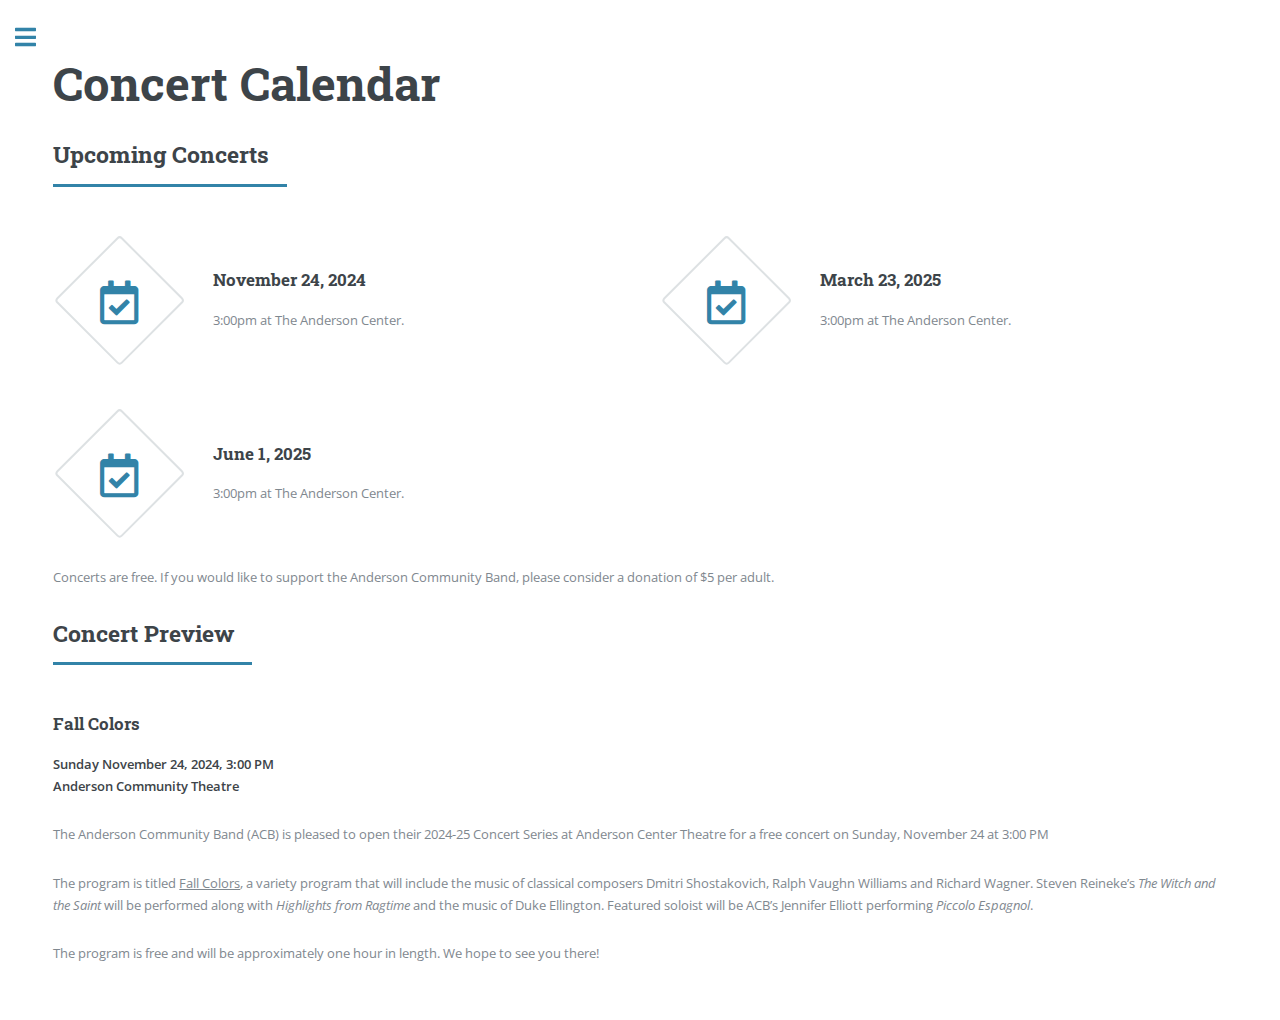
==== commit 354e9216: "Update concerts.html for Nov 2024 concert" ====
--- a/concerts.html
+++ b/concerts.html
@@ -51,12 +51,11 @@
 								<header class="major">
 									<h2>Concert Preview</h2>
 								</header>
-								<h3>Bravo Brass!</h3>
-								<p><strong>Sunday June 2, 2024, 3:00 PM<br/>Anderson Community Theatre</strong></p>
-								<p>The Anderson Community Band (ACB) is pleased to announce the ACB 2022-23 Concert Series Finale at Anderson Center Theatre to be held on Sunday, June 2 at 3:00 PM.</p>
-								<p>The program is titled <u>Bravo Brass!</u>, a variety program that will include the music of classical composers such as Giuseppe Verdi and Gordon Jacob and contemporary works by John Mackey, Brian Balmages and Luigi Zaninelli. ACB Assistant Conductor David Smith will conduct Balmages' <em>Fanfare Forza</em> while guest conductor Rick Elliott will take the podium for Zaninelli's <em>She Walks Through the Fair</em>.</p>
-								<p>Cincinnati favorite trombonist Jaime Morales-Matos will perform Arthur Pryor's <em>Blue Bells of Scotland</em> and have your feet tapping with his rendition of <em>Tico-Tico</em>. The ACB Trombone section will be brought to the fore for Henry Fillmore's fiery circus march <em>Rolling Thunder</em>.</p>
-								<p>The program is free and will start at 3:00 PM. It will be approximately one hour in length. We hope to see you there!</p>
+								<h3>Fall Colors</h3>
+								<p><strong>Sunday November 24, 2024, 3:00 PM<br/>Anderson Community Theatre</strong></p>
+								<p>The Anderson Community Band (ACB) is pleased to open their 2024-25 Concert Series at Anderson Center Theatre for a free concert on Sunday, November 24 at 3:00 PM</p>
+								<p>The program is titled <u>Fall Colors</u>, a variety program that will include the music of classical composers Dmitri Shostakovich, Ralph Vaughn Williams and Richard Wagner. Steven Reineke’s <em>The Witch and the Saint</em> will be performed along with <em>Highlights from Ragtime</em> and the music of Duke Ellington. Featured soloist will be ACB’s Jennifer Elliott performing <em>Piccolo Espagnol</em>.</p>
+								<p>The program is free and will be approximately one hour in length. We hope to see you there!</p>
 							</section>
 						</div>
 					</div>
@@ -103,4 +102,4 @@
 			<script src="assets/js/main.js"></script>
 
 	</body>
-</html>+</html>
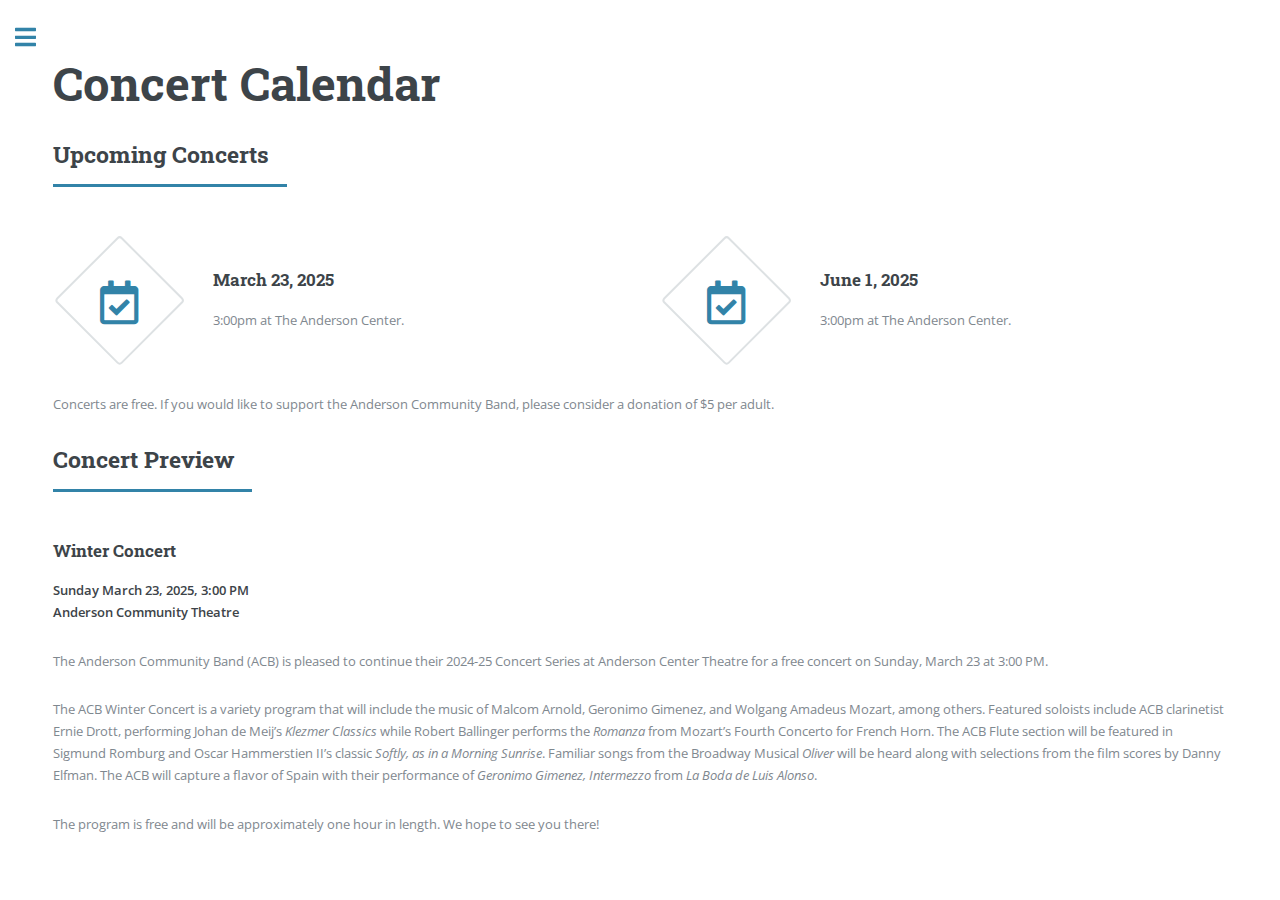
==== commit f585cfc7: "Update concerts.html" ====
--- a/concerts.html
+++ b/concerts.html
@@ -22,13 +22,13 @@
 									<h2>Upcoming Concerts</h2>
 								</header>
 								<div class="features">
-									<article>
+									<!-- <article>
 										<span class="icon far fa-calendar-check"></span>
 										<div class="content">
 											<h3>November 24, 2024</h3>
 											<p>3:00pm at The Anderson Center.</p>
 										</div>
-									</article>
+									</article> -->
 									<article>
 										<span class="icon far fa-calendar-check"></span>
 										<div class="content">
@@ -43,18 +43,18 @@
 											<p>3:00pm at The Anderson Center.</p>
 										</div>
 									</article>
-									<article>
+									<!-- <article>
 
-									</article>
+									</article> -->
 								</div>
 								<p>Concerts are free. If you would like to support the Anderson Community Band, please consider a donation of $5 per adult.</p>
 								<header class="major">
 									<h2>Concert Preview</h2>
 								</header>
-								<h3>Fall Colors</h3>
-								<p><strong>Sunday November 24, 2024, 3:00 PM<br/>Anderson Community Theatre</strong></p>
-								<p>The Anderson Community Band (ACB) is pleased to open their 2024-25 Concert Series at Anderson Center Theatre for a free concert on Sunday, November 24 at 3:00 PM</p>
-								<p>The program is titled <u>Fall Colors</u>, a variety program that will include the music of classical composers Dmitri Shostakovich, Ralph Vaughn Williams and Richard Wagner. Steven Reineke’s <em>The Witch and the Saint</em> will be performed along with <em>Highlights from Ragtime</em> and the music of Duke Ellington. Featured soloist will be ACB’s Jennifer Elliott performing <em>Piccolo Espagnol</em>.</p>
+								<h3>Winter Concert</h3>
+								<p><strong>Sunday March 23, 2025, 3:00 PM<br/>Anderson Community Theatre</strong></p>
+								<p>The Anderson Community Band (ACB) is pleased to continue their 2024-25 Concert Series at Anderson Center Theatre for a free concert on Sunday, March 23 at 3:00 PM.</p>
+								<p>The ACB Winter Concert is a variety program that will include the music of Malcom Arnold, Geronimo Gimenez, and Wolgang Amadeus Mozart, among others. Featured soloists include ACB clarinetist Ernie Drott, performing Johan de Meij’s <em>Klezmer Classics</em> while Robert Ballinger performs the <em>Romanza</em> from Mozart’s Fourth Concerto for French Horn. The ACB Flute section will be featured in Sigmund Romburg and Oscar Hammerstien II’s classic <em>Softly, as in a Morning Sunrise</em>.  Familiar songs from the Broadway Musical <em>Oliver</em> will be heard along with selections from the film scores by Danny Elfman. The ACB will capture a flavor of Spain with their performance of <em>Geronimo Gimenez, Intermezzo</em> from <em>La Boda de Luis Alonso</em>.</p>
 								<p>The program is free and will be approximately one hour in length. We hope to see you there!</p>
 							</section>
 						</div>
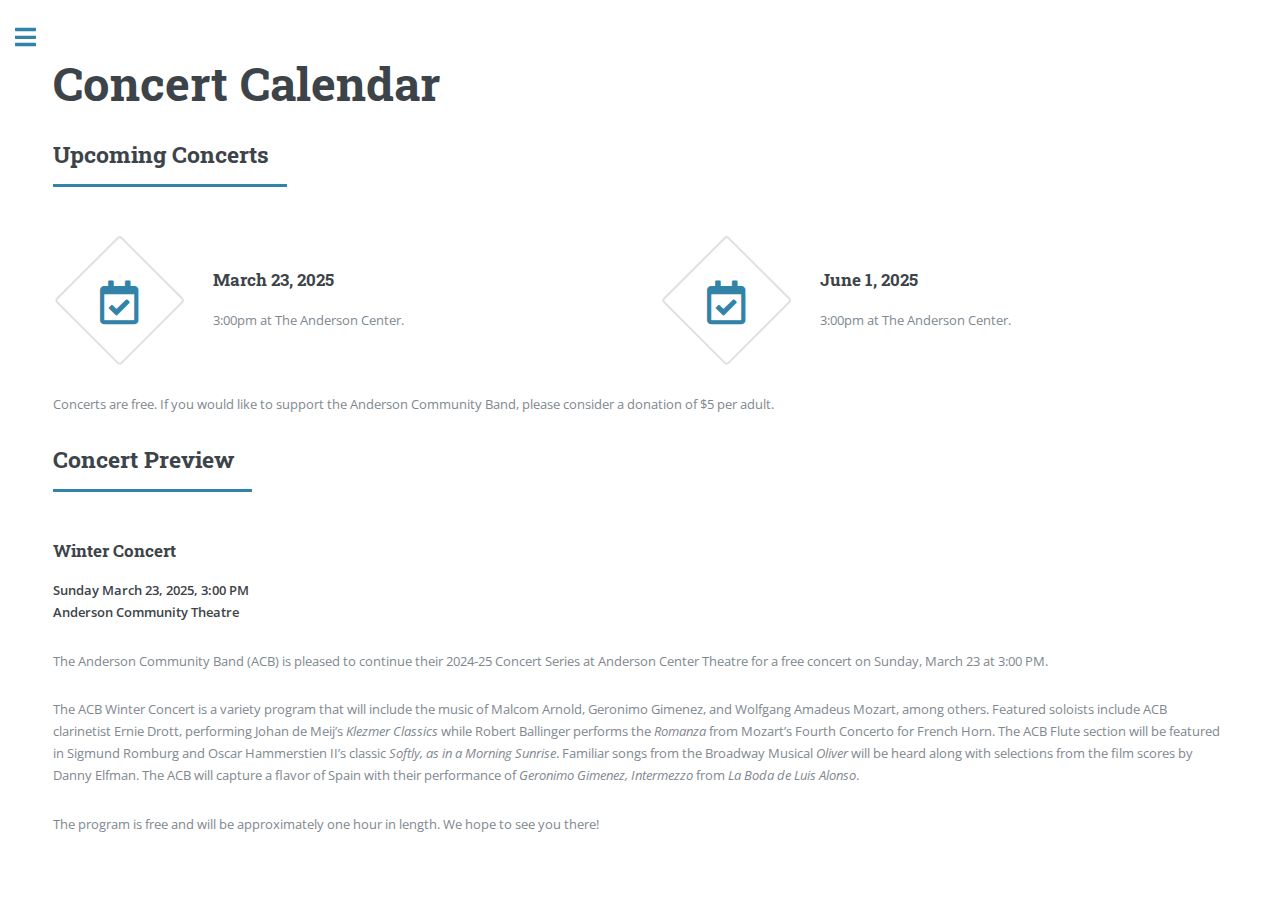
==== commit 5fb694d0: "Update concerts.html" ====
--- a/concerts.html
+++ b/concerts.html
@@ -54,7 +54,7 @@
 								<h3>Winter Concert</h3>
 								<p><strong>Sunday March 23, 2025, 3:00 PM<br/>Anderson Community Theatre</strong></p>
 								<p>The Anderson Community Band (ACB) is pleased to continue their 2024-25 Concert Series at Anderson Center Theatre for a free concert on Sunday, March 23 at 3:00 PM.</p>
-								<p>The ACB Winter Concert is a variety program that will include the music of Malcom Arnold, Geronimo Gimenez, and Wolgang Amadeus Mozart, among others. Featured soloists include ACB clarinetist Ernie Drott, performing Johan de Meij’s <em>Klezmer Classics</em> while Robert Ballinger performs the <em>Romanza</em> from Mozart’s Fourth Concerto for French Horn. The ACB Flute section will be featured in Sigmund Romburg and Oscar Hammerstien II’s classic <em>Softly, as in a Morning Sunrise</em>.  Familiar songs from the Broadway Musical <em>Oliver</em> will be heard along with selections from the film scores by Danny Elfman. The ACB will capture a flavor of Spain with their performance of <em>Geronimo Gimenez, Intermezzo</em> from <em>La Boda de Luis Alonso</em>.</p>
+								<p>The ACB Winter Concert is a variety program that will include the music of Malcom Arnold, Geronimo Gimenez, and Wolfgang Amadeus Mozart, among others. Featured soloists include ACB clarinetist Ernie Drott, performing Johan de Meij’s <em>Klezmer Classics</em> while Robert Ballinger performs the <em>Romanza</em> from Mozart’s Fourth Concerto for French Horn. The ACB Flute section will be featured in Sigmund Romburg and Oscar Hammerstien II’s classic <em>Softly, as in a Morning Sunrise</em>.  Familiar songs from the Broadway Musical <em>Oliver</em> will be heard along with selections from the film scores by Danny Elfman. The ACB will capture a flavor of Spain with their performance of <em>Geronimo Gimenez, Intermezzo</em> from <em>La Boda de Luis Alonso</em>.</p>
 								<p>The program is free and will be approximately one hour in length. We hope to see you there!</p>
 							</section>
 						</div>
